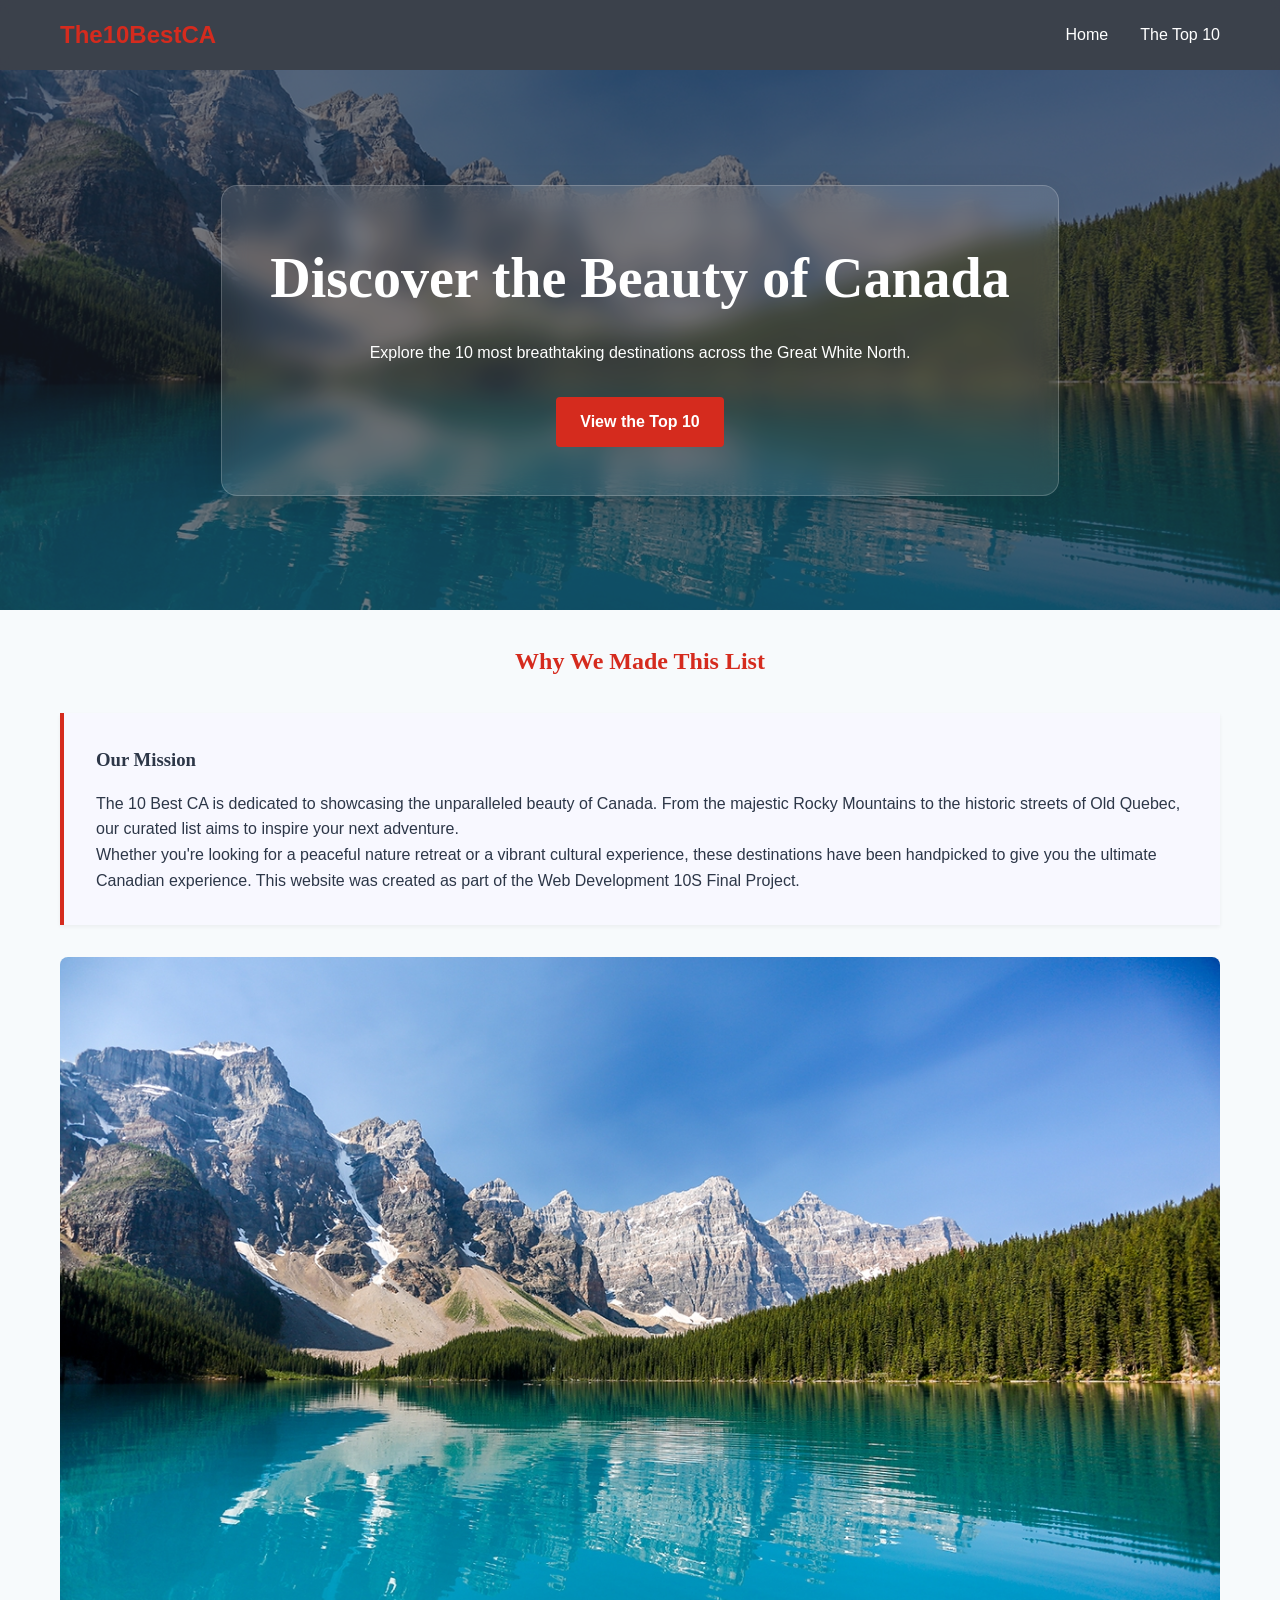
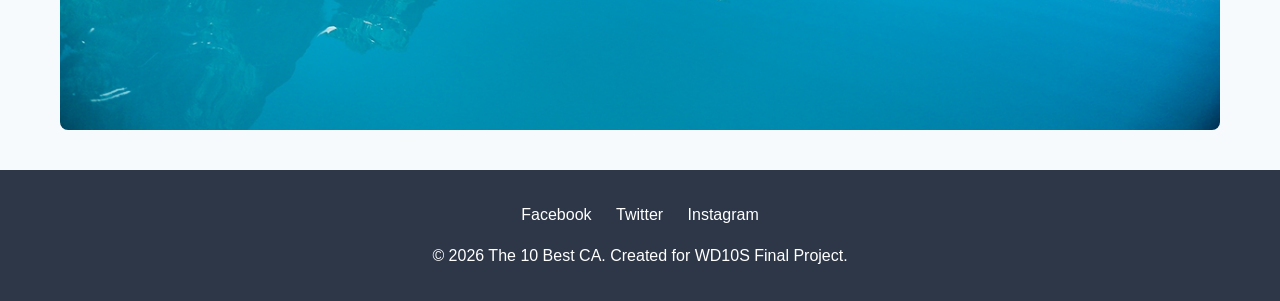
==== index.html @ 51ebc5c4 "first commit" ====
<!doctype html>
<html lang="en">
  <head>
    <meta charset="UTF-8" />
    <meta name="viewport" content="width=device-width, initial-scale=1.0" />
    <title>The 10 Best CA - Home</title>

    <!-- External CSS -->
    <link rel="stylesheet" href="css/styles.css" />

    <!-- Internal CSS -->
    <style>
      .about-highlight {
        background-color: #f8f8ff;
        padding: 2rem;
        border-left: 4px solid var(--primary-red);
        margin: 2rem 0;
        box-shadow: 0 2px 4px rgba(0, 0, 0, 0.05);
      }
    </style>
  </head>

  <body>
    <!-- Header -->
    <header>
      <div class="container nav-container">
        <div class="logo">
          <a href="index.html">The10BestCA</a>
        </div>

        <nav aria-label="Main navigation">
          <ul class="nav-links">
            <li><a href="index.html">Home</a></li>
            <li><a href="top10.html">The Top 10</a></li>
          </ul>
        </nav>
      </div>
    </header>

    <!-- Main Content -->
    <main>
      <!-- Hero Section -->
      <section
        class="title-section"
        style="
          background-image: url(&quot;images/Banff National Park.jpg&quot;);
        ">
        <div class="title-overlay"></div>

        <div class="title-content">
          <h1>Discover the Beauty of Canada</h1>

          <p>
            Explore the 10 most breathtaking destinations across the Great White
            North.
          </p>

          <a href="top10.html" class="btn-primary mt-2"> View the Top 10 </a>
        </div>
      </section>

      <!-- About Section -->
      <section class="container mt-2 mb-2">
        <h2 class="text-center" style="color: var(--primary-red)">
          Why We Made This List
        </h2>

        <div class="about-highlight">
          <h3>Our Mission</h3>

          <p>
            <span class="highlight-text">The 10 Best CA</span>
            is dedicated to showcasing the unparalleled beauty of Canada. From
            the majestic Rocky Mountains to the historic streets of Old Quebec,
            our curated list aims to inspire your next adventure.
          </p>

          <p>
            Whether you're looking for a peaceful nature retreat or a vibrant
            cultural experience, these destinations have been handpicked to give
            you the ultimate Canadian experience. This website was created as
            part of the Web Development 10S Final Project.
          </p>
        </div>

        <figure style="text-align: center; margin-top: 2rem; margin-bottom: 0">
          <img
            src="images/Banff National Park.jpg"
            alt="A beautiful Canadian lake reflecting the mountains"
            style="max-width: 100%; border-radius: 8px" />
        </figure>
      </section>
    </main>

    <!-- Footer -->
    <footer>
      <div class="container">
        <nav class="social-links" aria-label="Social media">
          <a
            href="https://facebook.com"
            target="_blank"
            rel="noopener"
            aria-label="Facebook">
            Facebook
          </a>

          <a
            href="https://twitter.com"
            target="_blank"
            rel="noopener"
            aria-label="Twitter">
            Twitter
          </a>

          <a
            href="https://instagram.com"
            target="_blank"
            rel="noopener"
            aria-label="Instagram">
            Instagram
          </a>
        </nav>

        <p>&copy; 2026 The 10 Best CA. Created for WD10S Final Project.</p>
      </div>
    </footer>
  </body>
</html>
---- css/styles.css ----
/* 
  External CSS for The 10 Best CA
  This file handles the main design system, typography, colors, and layout structure.
*/

/* --- Variables & Color Scheme --- */
:root {
  /* Using a non-neutral color scheme inspired by Canada (Red and deep Blue/Slate) */
  --primary-red: #d52b1e;
  /* Canadian flag red */
  --primary-dark: #1a202c;
  /* Slate dark blue */
  --secondary-bg: #f7fafc;
  /* Very light gray/blue */
  --text-dark: #2d3748;
  --text-light: #ffffff;
  --transition-speed: 0.3s;
}

/* --- Base Typography & Reset --- */
* {
  margin: 0;
  padding: 0;
  box-sizing: border-box;
}

body {
  /* Sans-serif for readability and modern look */
  font-family:
    "Inter", "Segoe UI", "Helvetica Neue", Helvetica, Arial, sans-serif;
  color: var(--text-dark);
  background-color: var(--secondary-bg);
  line-height: 1.6;
}

/* Serif font for headings to create a contrast in typography */
h1,
h2,
h3,
h4,
h5,
h6 {
  font-family: "Merriweather", "Georgia", serif;
  margin-bottom: 1rem;
}

a {
  text-decoration: none;
  color: inherit;
}

/* --- Layout Utilities (Flexbox) --- */
/* 
  COMMENT: This container class uses Flexbox to center the content horizontally 
  and limit the maximum width to maintain readability on large screens. 
*/
.container {
  max-width: 1200px;
  margin: 0 auto;
  padding: 0 20px;
}

/* --- Navigation --- */
header {
  background-color: rgba(
    26,
    32,
    44,
    0.85
  ); /* Semi-transparent for glass effect */
  backdrop-filter: blur(8px);
  -webkit-backdrop-filter: blur(8px);
  color: var(--text-light);
  padding: 1rem 0;
  position: sticky;
  top: 0;
  z-index: 100;
}

.nav-container {
  display: flex;
  justify-content: space-between;
  align-items: center;
}

.logo {
  font-size: 1.5rem;
  font-weight: 700;
  color: var(--primary-red);
}

.nav-links {
  list-style: none;
  display: flex;
  gap: 2rem;
}

.nav-links li a {
  font-weight: 500;
  transition: color var(--transition-speed) ease;
}

.nav-links li a:hover {
  color: var(--primary-red);
  /* Transition effect on hover */
}

/*  Hero Section  */
/* 
  COMMENT: The hero section uses flexbox to align text over a background image.
  We use relative positioning and a linear gradient overlay to ensure the white text 
  remains accessible (high contrast) regardless of the background image behind it.
*/
.title-section {
  position: relative;
  height: 60vh;
  min-height: 400px;
  display: flex;
  align-items: center;
  justify-content: center;
  text-align: center;
  color: var(--text-light);
  background-size: cover;
  background-position: center;
}

.title-overlay {
  position: absolute;
  top: 0;
  left: 0;
  width: 100%;
  height: 100%;
  background: rgba(26, 32, 44, 0.6);
  /* Dark overlay for contrast */
  z-index: 1;
}

.title-content {
  position: relative;
  z-index: 2;
  padding: 3rem;
  background-color: rgba(255, 255, 255, 0.1);
  backdrop-filter: blur(12px);
  -webkit-backdrop-filter: blur(12px);
  border-radius: 16px;
  border: 1px solid rgba(255, 255, 255, 0.2);
  box-shadow: 0 8px 32px rgba(0, 0, 0, 0.1);
}

.title-content h1 {
  font-size: 3.5rem;
  margin-bottom: 1rem;
}

.btn-primary {
  display: inline-block;
  background-color: var(--primary-red);
  color: var(--text-light);
  padding: 0.75rem 1.5rem;
  border-radius: 4px;
  font-weight: bold;
  transition:
    background-color var(--transition-speed) ease,
    transform var(--transition-speed) ease;
}

.btn-primary:hover {
  background-color: #b02015;
  /* Darker red */
  transform: translateY(-2px);
  /* Animation / Transform on hover */
}

/*  CSS Grid Layout for Top 10 (top10.html)  */
/* 
  COMMENT: This CSS Grid dynamically creates columns based on the screen width.
  minmax(300px, 1fr) ensures cards are at least 300px wide, and 1fr means they take up 
  the remaining space evenly.
*/
.grid-container {
  display: grid;
  grid-template-columns: repeat(auto-fit, minmax(300px, 1fr));
  gap: 2rem;
  padding: 4rem 0;
}

.card {
  background-color: var(--text-light);
  border-radius: 8px;
  overflow: hidden;
  box-shadow: 0 4px 6px rgba(0, 0, 0, 0.1);
  transition:
    transform var(--transition-speed) ease,
    box-shadow var(--transition-speed) ease;
}

.card:hover {
  transform: scale(1.03);
  /* CSS transformation adding visual appeal */
  box-shadow: 0 10px 15px rgba(0, 0, 0, 0.15);
}

.card-img {
  width: 100%;
  height: 200px;
  object-fit: cover;
}

.card-content {
  padding: 1.5rem;
}

/*  Forms (Contact Section)  */
.contact-section {
  background-color: var(--primary-dark);
  color: var(--text-light);
  padding: 4rem 0;
}

.contact-form {
  max-width: 600px;
  margin: 0 auto;
  display: flex;
  flex-direction: column;
  gap: 1.5rem;
}

.form-group {
  display: flex;
  flex-direction: column;
  gap: 0.5rem;
}

.form-group label {
  font-weight: 500;
}

.form-group input,
.form-group textarea {
  padding: 0.75rem;
  border: 1px solid #ccc;
  border-radius: 4px;
  font-family: inherit;
}

/*  Footer  */
footer {
  background-color: var(--text-dark);
  color: var(--text-light);
  text-align: center;
  padding: 2rem 0;
  margin-top: auto;
}

.social-links {
  margin-bottom: 1rem;
}

.social-links a {
  display: inline-block;
  margin: 0 10px;
  transition: color var(--transition-speed) ease;
}

.social-links a:hover {
  color: var(--primary-red);
}

/* Typography hierarchy & utility classes */
.text-center {
  text-align: center;
}

.mb-2 {
  margin-bottom: 2rem;
}

.mt-2 {
  margin-top: 2rem;
}
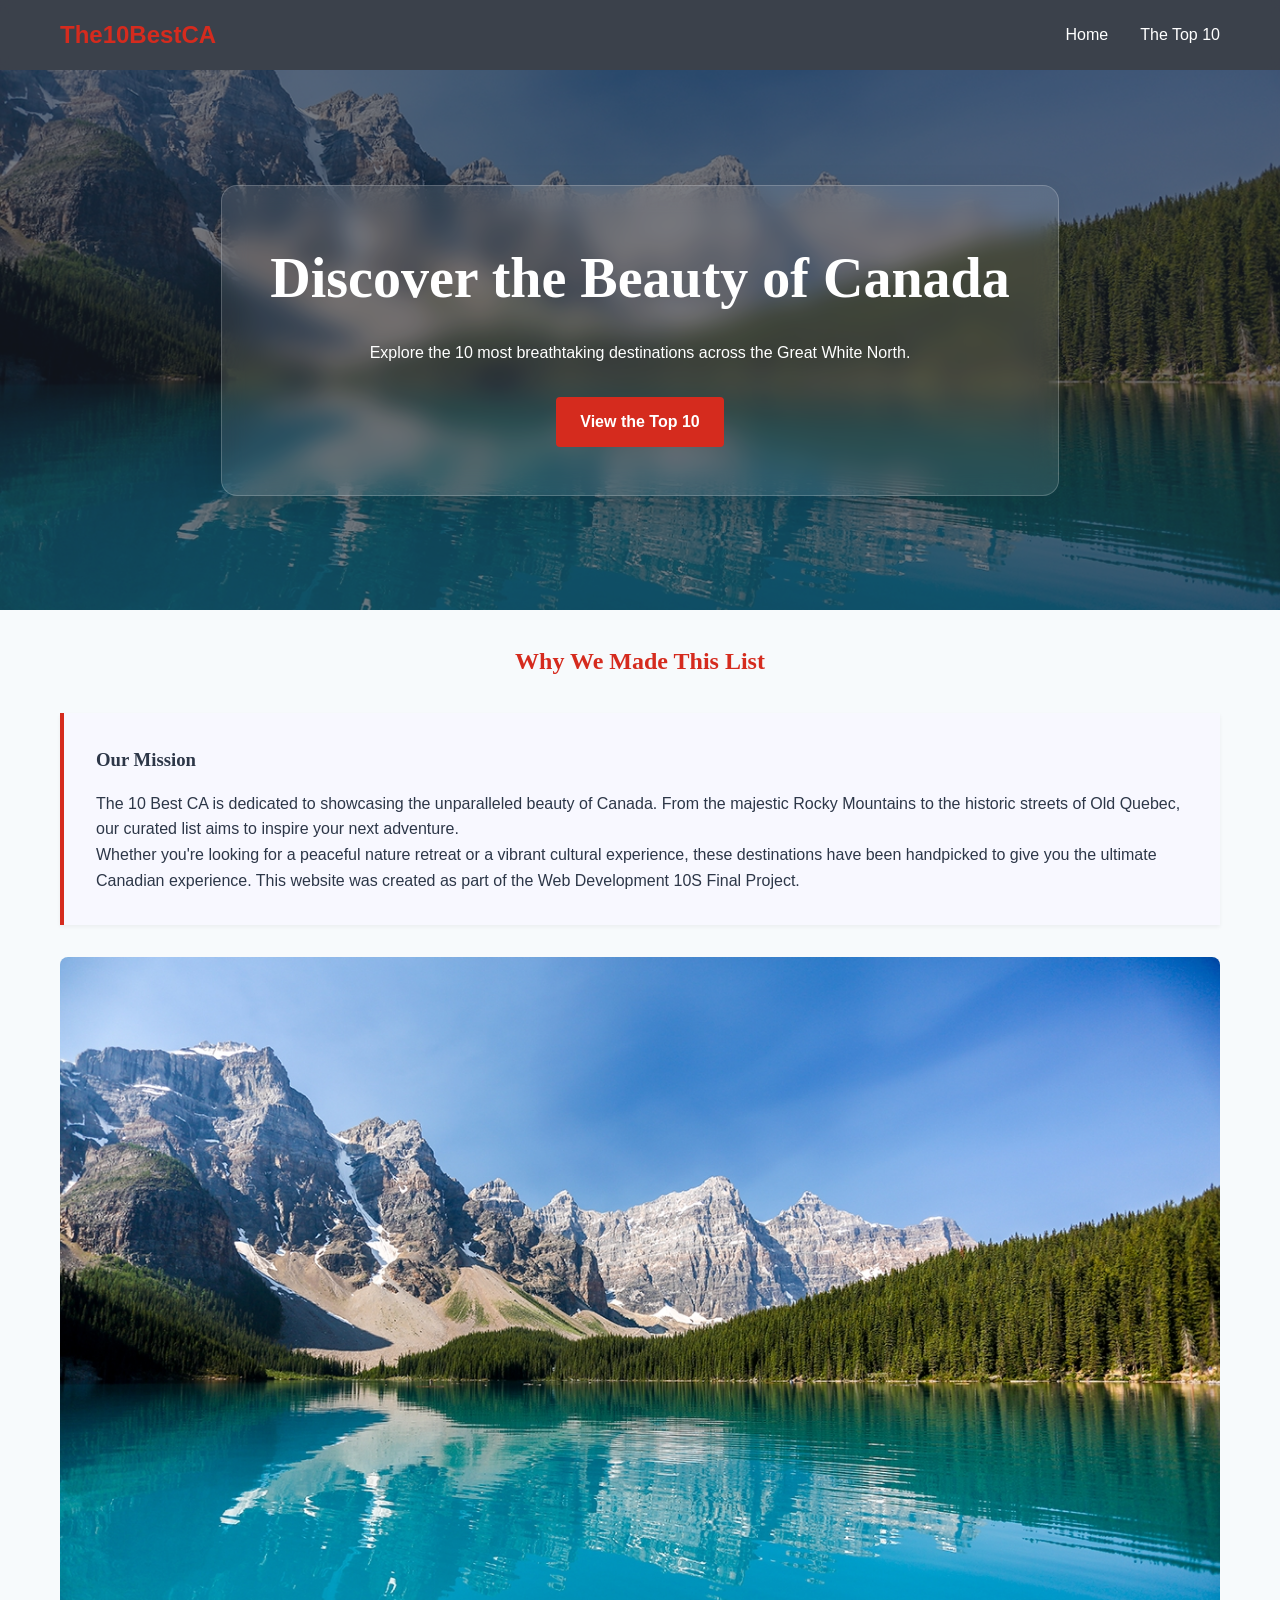
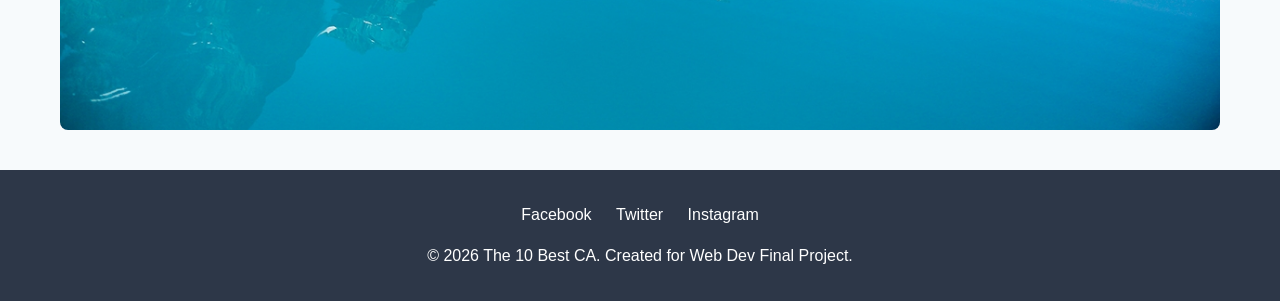
==== commit 147ecea3: "Added more comments" ====
--- a/index.html
+++ b/index.html
@@ -1,14 +1,21 @@
+<!--
+  Name:          Ostap Voloshyn
+  Course:        Web Development 9
+  Teacher:       Mr. Hardman
+  School:        Pembina Trails Collegiate
+  Date Last Modified: June 18th, 2026 
+-->
 <!doctype html>
 <html lang="en">
   <head>
     <meta charset="UTF-8" />
     <meta name="viewport" content="width=device-width, initial-scale=1.0" />
+    <!-- page title shown in browser tab -->
     <title>The 10 Best CA - Home</title>
-
-    <!-- External CSS -->
+    <!-- external css file (main design system for the website) -->
     <link rel="stylesheet" href="css/styles.css" />
-
-    <!-- Internal CSS -->
+    <!-- internal css (only used for this specific page element) -->
+    <!-- this style is used to highlight the "about" section differently -->
     <style>
       .about-highlight {
         background-color: #f8f8ff;
@@ -19,62 +26,68 @@
       }
     </style>
   </head>
-
   <body>
-    <!-- Header -->
+    <!-- header section (navigation bar at the top of the page) -->
+    <!-- this stays consistent across all pages for easy navigation -->
     <header>
       <div class="container nav-container">
+        <!-- logo area (clicking returns user to homepage) -->
         <div class="logo">
           <a href="index.html">The10BestCA</a>
         </div>
-
+        <!-- main navigation menu -->
         <nav aria-label="Main navigation">
           <ul class="nav-links">
+            <!-- link to homepage -->
             <li><a href="index.html">Home</a></li>
+            <!-- link to top 10 destinations page -->
             <li><a href="top10.html">The Top 10</a></li>
           </ul>
         </nav>
       </div>
     </header>
-
-    <!-- Main Content -->
+    <!-- main content area of the page -->
     <main>
-      <!-- Hero Section -->
+      <!-- hero section (large banner area at the top of the page) -->
+      <!-- this section uses a background image set inline for this page -->
       <section
         class="title-section"
         style="
           background-image: url(&quot;images/Banff National Park.jpg&quot;);
         ">
+        <!-- dark overlay layer to improve text readability over image -->
         <div class="title-overlay"></div>
-
+        <!-- centered hero content (title, description, button) -->
         <div class="title-content">
+          <!-- main page heading -->
           <h1>Discover the Beauty of Canada</h1>
-
+          <!-- short description under the main title -->
           <p>
             Explore the 10 most breathtaking destinations across the Great White
             North.
           </p>
-
+          <!-- call-to-action button linking to top 10 page -->
           <a href="top10.html" class="btn-primary mt-2"> View the Top 10 </a>
         </div>
       </section>
-
-      <!-- About Section -->
+      <!-- about section (explains purpose of the website) -->
       <section class="container mt-2 mb-2">
+        <!-- section title centered -->
         <h2 class="text-center" style="color: var(--primary-red)">
           Why We Made This List
         </h2>
-
+        <!-- highlighted content box for mission statement -->
         <div class="about-highlight">
+          <!-- subheading inside about section -->
           <h3>Our Mission</h3>
-
+          <!-- paragraph explaining purpose of site -->
           <p>
             <span class="highlight-text">The 10 Best CA</span>
             is dedicated to showcasing the unparalleled beauty of Canada. From
             the majestic Rocky Mountains to the historic streets of Old Quebec,
             our curated list aims to inspire your next adventure.
           </p>
-
+          <!-- additional explanation paragraph -->
           <p>
             Whether you're looking for a peaceful nature retreat or a vibrant
             cultural experience, these destinations have been handpicked to give
@@ -82,8 +95,9 @@
             part of the Web Development 10S Final Project.
           </p>
         </div>
-
+        <!-- image section to visually support the content -->
         <figure style="text-align: center; margin-top: 2rem; margin-bottom: 0">
+          <!-- featured image with accessibility description -->
           <img
             src="images/Banff National Park.jpg"
             alt="A beautiful Canadian lake reflecting the mountains"
@@ -91,11 +105,12 @@
         </figure>
       </section>
     </main>
-
-    <!-- Footer -->
+    <!-- footer section (bottom of page with links and credits) -->
     <footer>
       <div class="container">
+        <!-- social media navigation links -->
         <nav class="social-links" aria-label="Social media">
+          <!-- facebook link -->
           <a
             href="https://facebook.com"
             target="_blank"
@@ -103,7 +118,7 @@
             aria-label="Facebook">
             Facebook
           </a>
-
+          <!-- twitter link -->
           <a
             href="https://twitter.com"
             target="_blank"
@@ -111,7 +126,7 @@
             aria-label="Twitter">
             Twitter
           </a>
-
+          <!-- instagram link -->
           <a
             href="https://instagram.com"
             target="_blank"
@@ -120,8 +135,8 @@
             Instagram
           </a>
         </nav>
-
-        <p>&copy; 2026 The 10 Best CA. Created for WD10S Final Project.</p>
+        <!-- copyright and project info -->
+        <p>&copy; 2026 The 10 Best CA. Created for Web Dev Final Project.</p>
       </div>
     </footer>
   </body>
--- a/css/styles.css
+++ b/css/styles.css
@@ -1,58 +1,96 @@
-/* 
+/*
   External CSS for The 10 Best CA
-  This file handles the main design system, typography, colors, and layout structure.
-*/
-
-/* --- Variables & Color Scheme --- */
+
+  this stylesheet is responsible for the full visual structure of the website.
+  it controls typography, layout, spacing, colors, and interactive effects.
+
+  the goal is to keep the design clean, responsive, and consistent across all pages.
+*/
+
+/*
+  color system (css variables)
+
+  these variables define the main color palette used throughout the site.
+  using variables makes it easier to update the theme in one place without
+  rewriting styles everywhere in the file.
+*/
 :root {
-  /* Using a non-neutral color scheme inspired by Canada (Red and deep Blue/Slate) */
+  /* main accent color used for buttons, highlights, and branding elements */
   --primary-red: #d52b1e;
-  /* Canadian flag red */
+
+  /* dark background color used for header and footer sections */
   --primary-dark: #1a202c;
-  /* Slate dark blue */
+
+  /* light background used for page sections to keep content readable */
   --secondary-bg: #f7fafc;
-  /* Very light gray/blue */
+
+  /* main body text color for better readability on light backgrounds */
   --text-dark: #2d3748;
+
+  /* light text color used on dark backgrounds like header/footer */
   --text-light: #ffffff;
+
+  /* global transition speed used for hover effects and animations */
   --transition-speed: 0.3s;
 }
 
-/* --- Base Typography & Reset --- */
+/*
+  reset & base styles
+
+  this section removes default browser spacing and ensures consistent layout
+  behavior across different browsers by using box-sizing and reset rules.
+*/
 * {
   margin: 0;
   padding: 0;
   box-sizing: border-box;
 }
 
+/*
+  base page styling
+
+  sets the default font family, background color, text color, and line height
+  for the entire website to ensure consistent readability and spacing.
+*/
 body {
-  /* Sans-serif for readability and modern look */
-  font-family:
-    "Inter", "Segoe UI", "Helvetica Neue", Helvetica, Arial, sans-serif;
+  font-family: "Segoe UI", "Helvetica Neue", Helvetica, Arial, sans-serif;
   color: var(--text-dark);
   background-color: var(--secondary-bg);
   line-height: 1.6;
 }
 
-/* Serif font for headings to create a contrast in typography */
+/*
+  heading styles
+
+  all headings use a serif font to create contrast with body text and give
+  a more structured, editorial feel to titles and sections.
+*/
 h1,
 h2,
 h3,
 h4,
 h5,
 h6 {
-  font-family: "Merriweather", "Georgia", serif;
+  font-family: Georgia, serif;
   margin-bottom: 1rem;
 }
 
+/*
+  link styling
+
+  removes default underline and makes links inherit the surrounding text color
+  so they blend naturally into the design unless hovered or styled separately.
+*/
 a {
   text-decoration: none;
   color: inherit;
 }
 
-/* --- Layout Utilities (Flexbox) --- */
-/* 
-  COMMENT: This container class uses Flexbox to center the content horizontally 
-  and limit the maximum width to maintain readability on large screens. 
+/*
+  layout container
+
+  this class is used to center content on the page and limit the maximum width
+  so text does not stretch too wide on large screens, improving readability.
 */
 .container {
   max-width: 1200px;
@@ -60,14 +98,14 @@
   padding: 0 20px;
 }
 
-/* --- Navigation --- */
+/*
+  header / navigation bar
+
+  the header is sticky so it stays visible when scrolling.
+  it uses a semi-transparent background with blur to create a glass effect.
+*/
 header {
-  background-color: rgba(
-    26,
-    32,
-    44,
-    0.85
-  ); /* Semi-transparent for glass effect */
+  background-color: rgba(26, 32, 44, 0.85);
   backdrop-filter: blur(8px);
   -webkit-backdrop-filter: blur(8px);
   color: var(--text-light);
@@ -77,39 +115,65 @@
   z-index: 100;
 }
 
+/*
+  navigation layout
+
+  flexbox is used to space out the logo on the left and navigation links on
+  the right, keeping everything aligned and responsive.
+*/
 .nav-container {
   display: flex;
   justify-content: space-between;
   align-items: center;
 }
 
+/*
+  logo styling
+
+  makes the logo stand out using a bold font weight and brand color.
+*/
 .logo {
   font-size: 1.5rem;
   font-weight: 700;
   color: var(--primary-red);
 }
 
+/*
+  navigation links list
+
+  removes bullet points and arranges links horizontally with spacing between them.
+*/
 .nav-links {
   list-style: none;
   display: flex;
   gap: 2rem;
 }
 
+/*
+  navigation link behavior
+
+  adds smooth transition for hover effects so color changes feel animated
+  instead of instant.
+*/
 .nav-links li a {
   font-weight: 500;
   transition: color var(--transition-speed) ease;
 }
 
+/*
+  navigation hover effect
+
+  highlights links with brand color when hovered for better user interaction feedback.
+*/
 .nav-links li a:hover {
   color: var(--primary-red);
-  /* Transition effect on hover */
-}
-
-/*  Hero Section  */
-/* 
-  COMMENT: The hero section uses flexbox to align text over a background image.
-  We use relative positioning and a linear gradient overlay to ensure the white text 
-  remains accessible (high contrast) regardless of the background image behind it.
+}
+
+/*
+  hero section (main banner)
+
+  this section creates a large visual introduction area with background image support,
+  centered content, and overlay layering for readability.
 */
 .title-section {
   position: relative;
@@ -124,6 +188,12 @@
   background-position: center;
 }
 
+/*
+  hero overlay
+
+  this dark overlay ensures that text remains readable regardless of background image
+  brightness or complexity.
+*/
 .title-overlay {
   position: absolute;
   top: 0;
@@ -131,10 +201,15 @@
   width: 100%;
   height: 100%;
   background: rgba(26, 32, 44, 0.6);
-  /* Dark overlay for contrast */
   z-index: 1;
 }
 
+/*
+  hero content box
+
+  this is the centered glass-style container that holds the main title and button.
+  it uses blur and transparency for a modern UI effect.
+*/
 .title-content {
   position: relative;
   z-index: 2;
@@ -147,11 +222,21 @@
   box-shadow: 0 8px 32px rgba(0, 0, 0, 0.1);
 }
 
+/*
+  hero title
+
+  large font size is used to immediately capture attention when the page loads.
+*/
 .title-content h1 {
   font-size: 3.5rem;
   margin-bottom: 1rem;
 }
 
+/*
+  primary button
+
+  main call-to-action button styled with brand color and smooth hover animation.
+*/
 .btn-primary {
   display: inline-block;
   background-color: var(--primary-red);
@@ -164,18 +249,21 @@
     transform var(--transition-speed) ease;
 }
 
+/*
+  button hover effect
+
+  gives feedback to user by slightly lifting the button and changing its shade.
+*/
 .btn-primary:hover {
   background-color: #b02015;
-  /* Darker red */
   transform: translateY(-2px);
-  /* Animation / Transform on hover */
-}
-
-/*  CSS Grid Layout for Top 10 (top10.html)  */
-/* 
-  COMMENT: This CSS Grid dynamically creates columns based on the screen width.
-  minmax(300px, 1fr) ensures cards are at least 300px wide, and 1fr means they take up 
-  the remaining space evenly.
+}
+
+/*
+  grid layout system
+
+  this grid automatically adjusts the number of columns depending on screen size.
+  each card keeps a minimum width while expanding evenly on larger screens.
 */
 .grid-container {
   display: grid;
@@ -184,6 +272,11 @@
   padding: 4rem 0;
 }
 
+/*
+  content card
+
+  each card is a reusable component with shadow, rounded corners, and hover animation.
+*/
 .card {
   background-color: var(--text-light);
   border-radius: 8px;
@@ -194,29 +287,53 @@
     box-shadow var(--transition-speed) ease;
 }
 
+/*
+  card hover interaction
+
+  adds a slight zoom effect and deeper shadow to create a sense of depth.
+*/
 .card:hover {
   transform: scale(1.03);
-  /* CSS transformation adding visual appeal */
   box-shadow: 0 10px 15px rgba(0, 0, 0, 0.15);
 }
 
+/*
+  card image styling
+
+  ensures images always fill the card width and maintain consistent height
+  while cropping overflow in a clean way.
+*/
 .card-img {
   width: 100%;
   height: 200px;
   object-fit: cover;
 }
 
+/*
+  card text content
+
+  padding inside the card ensures text does not touch edges and improves readability.
+*/
 .card-content {
   padding: 1.5rem;
 }
 
-/*  Forms (Contact Section)  */
+/*
+  contact section
+
+  this section uses a dark background to visually separate it from the rest of the page.
+*/
 .contact-section {
   background-color: var(--primary-dark);
   color: var(--text-light);
   padding: 4rem 0;
 }
 
+/*
+  contact form layout
+
+  centers the form and stacks inputs vertically for a clean mobile-friendly layout.
+*/
 .contact-form {
   max-width: 600px;
   margin: 0 auto;
@@ -225,16 +342,32 @@
   gap: 1.5rem;
 }
 
+/*
+  form grouping
+
+  groups label and input together for better structure and spacing consistency.
+*/
 .form-group {
   display: flex;
   flex-direction: column;
   gap: 0.5rem;
 }
 
+/*
+  form labels
+
+  slightly bold text improves readability and helps users identify fields quickly.
+*/
 .form-group label {
   font-weight: 500;
 }
 
+/*
+  form inputs and textarea
+
+  basic styling to make inputs consistent across browsers and visually aligned
+  with the overall design system.
+*/
 .form-group input,
 .form-group textarea {
   padding: 0.75rem;
@@ -243,7 +376,11 @@
   font-family: inherit;
 }
 
-/*  Footer  */
+/*
+  footer section
+
+  provides a clear ending area for the page with centered text and consistent styling.
+*/
 footer {
   background-color: var(--text-dark);
   color: var(--text-light);
@@ -252,29 +389,51 @@
   margin-top: auto;
 }
 
+/*
+  social links
+
+  spacing and hover effects for icons or links in the footer.
+*/
 .social-links {
   margin-bottom: 1rem;
 }
 
+/*
+  social link interaction
+
+  subtle hover color change to match brand style.
+*/
 .social-links a {
   display: inline-block;
   margin: 0 10px;
   transition: color var(--transition-speed) ease;
 }
 
+/*
+  social link hover effect
+*/
 .social-links a:hover {
   color: var(--primary-red);
 }
 
-/* Typography hierarchy & utility classes */
+/*
+  utility classes
+
+  small helper classes used throughout the site to quickly adjust alignment and spacing
+  without rewriting new CSS rules.
+*/
+
+/* center text */
 .text-center {
   text-align: center;
 }
 
+/* margin bottom spacing */
 .mb-2 {
   margin-bottom: 2rem;
 }
 
+/* margin top spacing */
 .mt-2 {
   margin-top: 2rem;
 }
